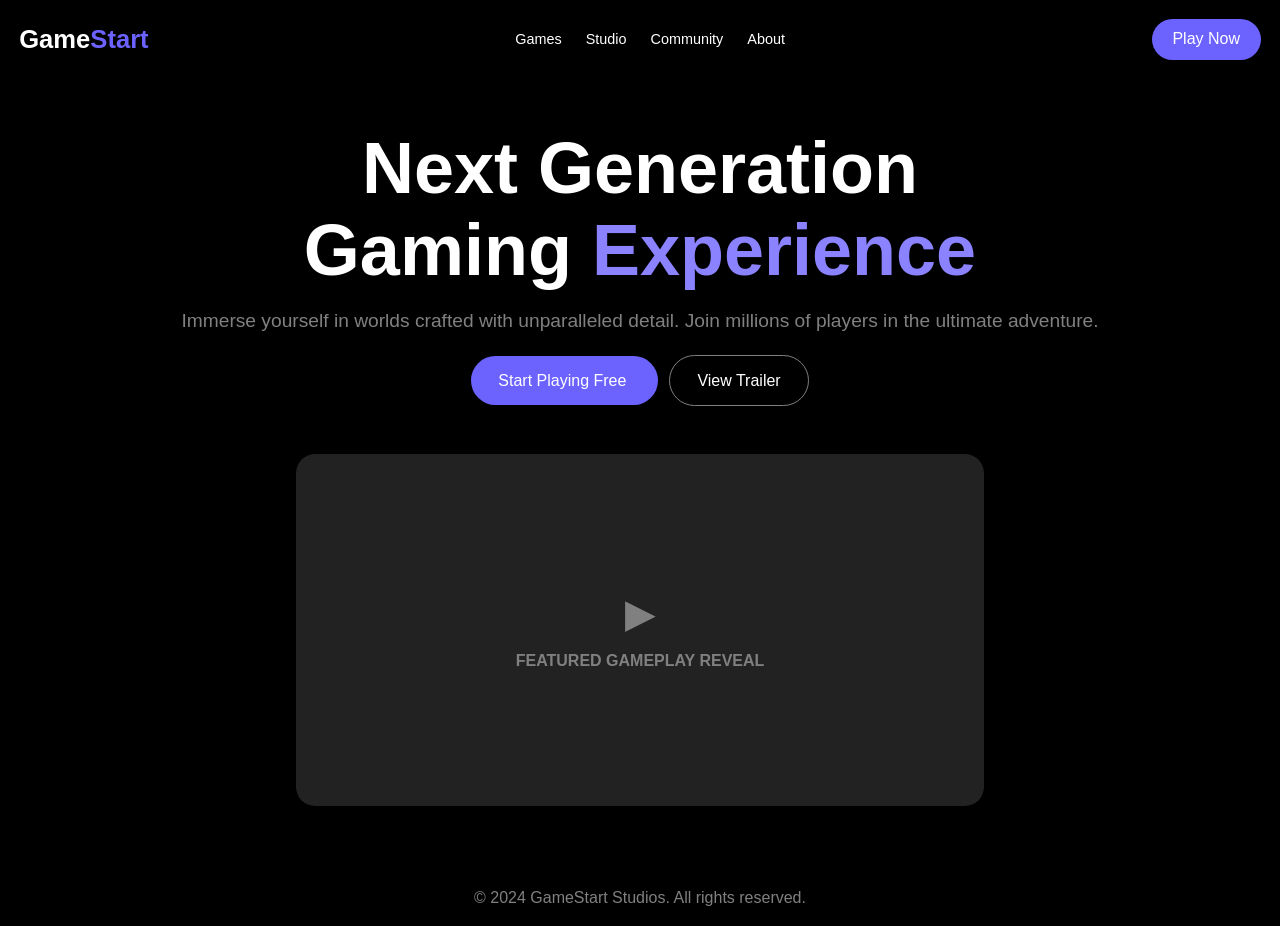
==== index.html @ adb88703 "updated it again.." ====
<!-- index.html -->

<!DOCTYPE html>
<html lang="en">
<head>
    <meta charset="UTF-8">
    <meta name="viewport" content="width=device-width, initial-scale=1.0">
    <title>GameStart</title>

    <link rel="stylesheet" href="styles.css">
</head>
<body>

    <!-- Navigation Bar -->
    <nav class="navbar">

        <div class="logo">
            Game<span>Start</span>
        </div>

        <ul class="nav-links">
            <li><a href="#">Games</a></li>
            <li><a href="#">Studio</a></li>
            <li><a href="#">Community</a></li>
            <li><a href="#">About</a></li>
        </ul>

        <a href="#" class="play-btn">Play Now</a>

    </nav>

    <!-- Hero Section -->
    <section class="hero">

        <h1>
            Next Generation <br>
            Gaming <span>Experience</span>
        </h1>

        <p>
            Immerse yourself in worlds crafted with unparalleled detail.
            Join millions of players in the ultimate adventure.
        </p>

        <!-- Buttons -->
        <div class="hero-buttons">

            <a href="#" class="primary-btn">
                Start Playing Free
            </a>

            <a href="#" class="secondary-btn">
                View Trailer
            </a>

        </div>

        <!-- Video Placeholder -->
        <div class="video-box">

            <div class="play-icon">
                ▶
            </div>

            <h4>FEATURED GAMEPLAY REVEAL</h4>

        </div>

    </section>

    <!-- Footer -->
    <footer>
        © 2024 GameStart Studios. All rights reserved.
    </footer>

</body>
</html>
---- styles.css ----
*{
    margin: 0;
    padding: 0;
}

body{
    background-color: black;
    color: white;
    font-family: Arial;
}

/*navbar*/

.navbar{
    display: flex;
    justify-content: space-between;
    padding: 1.2rem;
    align-items: center;
}

.logo{
    font-size: 1.6rem;
    font-weight: bold;
}

.logo span{
    color: #6c63ff;
}

.nav-links{
    display: flex;
    list-style: none;
    gap: 1.5rem;
}

.nav-links a{
    text-decoration: none;
    color: white;
    font-size: 0.9rem;
}

.nav-links a:hover{
    color: #6c63ff;
}

.play-btn{
    background-color: #6c63ff;
    color: white;
    text-decoration: none;
    padding: 0.7rem 1.3rem;
    border-radius: 1.5rem;
}

.play-btn:hover{
    background-color: #7d75ff;
}

/*hero section*/

.hero{
    text-align: center;
    margin-top: 3rem;
    position: relative;
}

.hero h1{
    font-size: 4.5rem;
}

.hero h1 span{
    color: #8b82ff;
}

.hero p{
    color: gray;
    margin-top: 1.2rem;
    font-size: 1.2rem;
}

/*buttons*/

.hero-buttons{
    margin-top: 2.5rem;
}

.primary-btn{
    background-color: #6c63ff;
    color: white;
    text-decoration: none;
    padding: 1rem 1.7rem;
    border-radius: 2rem;
    margin-right: 0.7rem;
}

.secondary-btn{
    border: 0.1rem solid gray;
    color: white;
    text-decoration: none;
    padding: 1rem 1.7rem;
    border-radius: 2rem;
}

/*video box*/

.video-box{
    width: 43rem;
    height: 22rem;
    background-color: #222;
    margin: auto;
    margin-top: 4rem;

    border-radius: 1.2rem;

    display: flex;
    justify-content: center;
    align-items: center;
    flex-direction: column;
}

.play-icon{
    font-size: 2.5rem;
    color: gray;
}

.video-box h4{
    color: gray;
    margin-top: 1rem;
}

/*footer*/

footer{
    text-align: center;
    margin-top: 4rem;
    padding: 1.2rem;
    color: gray;
}
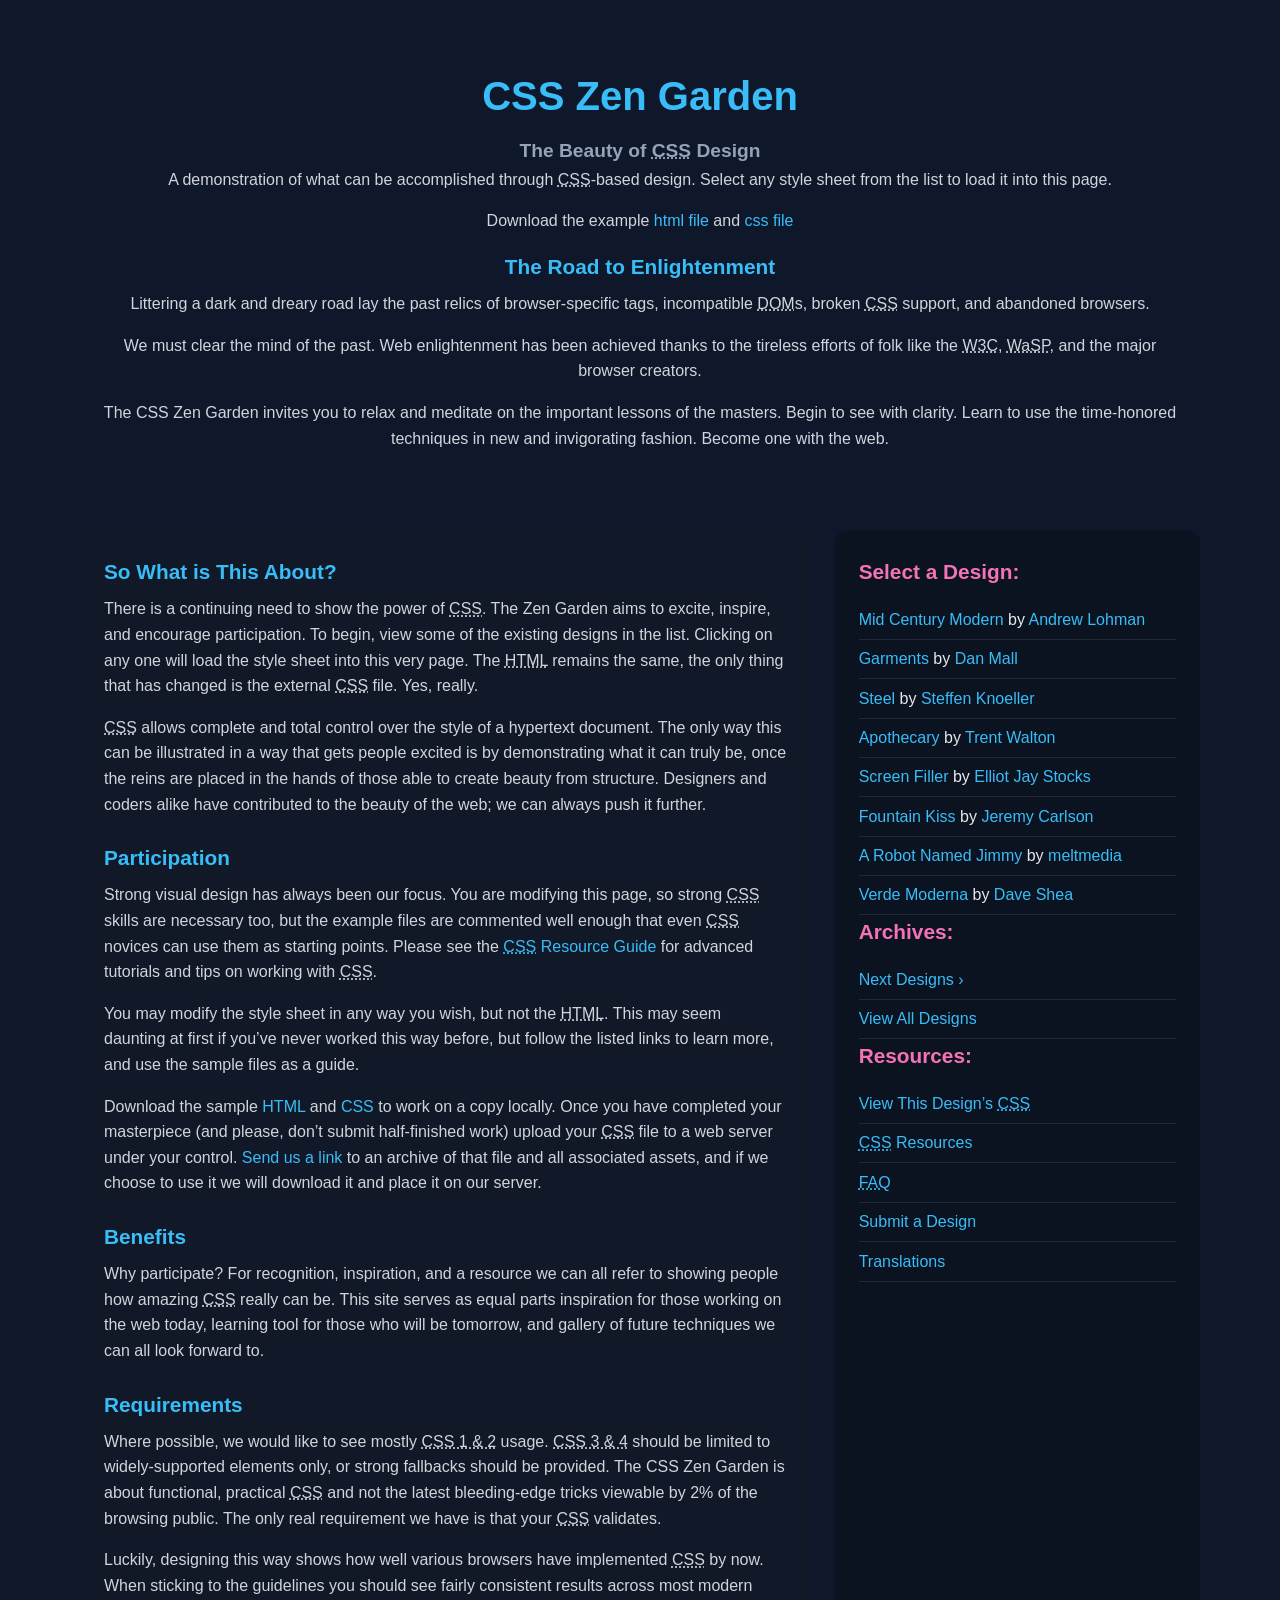
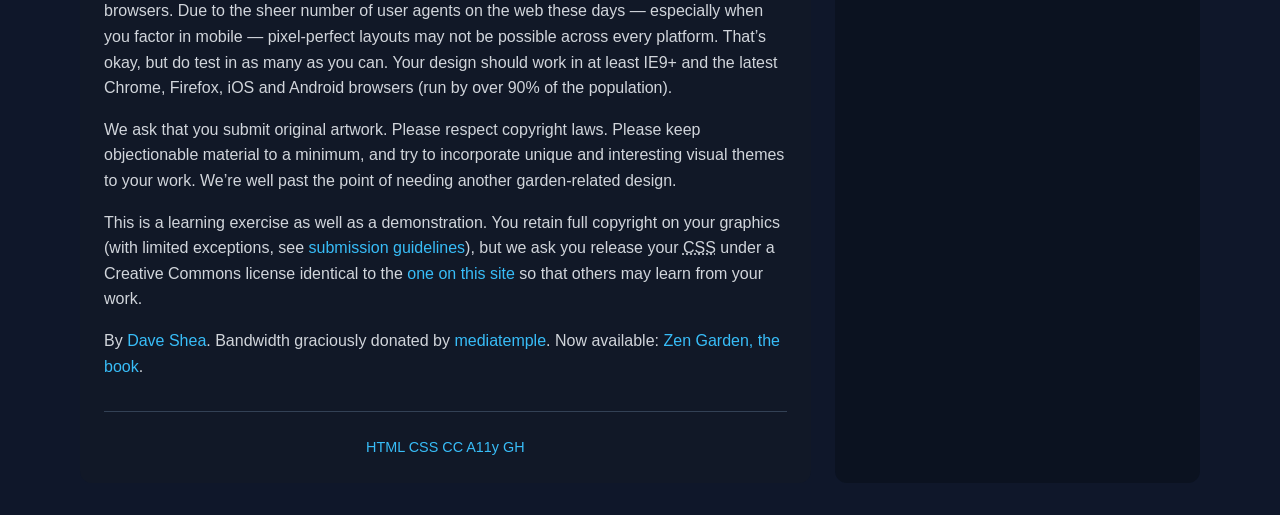
==== commit a68ab673: "completed assone" ====
--- a/index.html
+++ b/index.html
@@ -1,77 +1,200 @@
-<!-- index.html -->
-
 <!DOCTYPE html>
 <html lang="en">
 <head>
-    <meta charset="UTF-8">
-    <meta name="viewport" content="width=device-width, initial-scale=1.0">
-    <title>GameStart</title>
+	<meta charset="utf-8">
+	<title>CSS Zen Garden: The Beauty of CSS Design</title>
+
+	<link rel="stylesheet" media="screen" href="style.css?v=8may2013">
+	<link rel="alternate" type="application/rss+xml" title="RSS" href="http://www.csszengarden.com/zengarden.xml">
+
+	<meta name="viewport" content="width=device-width, initial-scale=1.0">
+	<meta name="author" content="Dave Shea">
+	<meta name="description" content="A demonstration of what can be accomplished visually through CSS-based design.">
+	<meta name="robots" content="all">
+
+
+	<!--[if lt IE 9]>
+	<script src="script/html5shiv.js"></script>
+	<![endif]-->
 
     <link rel="stylesheet" href="styles.css">
 </head>
-<body>
-
-    <!-- Navigation Bar -->
-    <nav class="navbar">
-
-        <div class="logo">
-            Game<span>Start</span>
-        </div>
-
-        <ul class="nav-links">
-            <li><a href="#">Games</a></li>
-            <li><a href="#">Studio</a></li>
-            <li><a href="#">Community</a></li>
-            <li><a href="#">About</a></li>
-        </ul>
-
-        <a href="#" class="play-btn">Play Now</a>
-
-    </nav>
-
-    <!-- Hero Section -->
-    <section class="hero">
-
-        <h1>
-            Next Generation <br>
-            Gaming <span>Experience</span>
-        </h1>
-
-        <p>
-            Immerse yourself in worlds crafted with unparalleled detail.
-            Join millions of players in the ultimate adventure.
-        </p>
-
-        <!-- Buttons -->
-        <div class="hero-buttons">
-
-            <a href="#" class="primary-btn">
-                Start Playing Free
-            </a>
-
-            <a href="#" class="secondary-btn">
-                View Trailer
-            </a>
-
-        </div>
-
-        <!-- Video Placeholder -->
-        <div class="video-box">
-
-            <div class="play-icon">
-                ▶
-            </div>
-
-            <h4>FEATURED GAMEPLAY REVEAL</h4>
-
-        </div>
-
-    </section>
-
-    <!-- Footer -->
-    <footer>
-        © 2024 GameStart Studios. All rights reserved.
-    </footer>
+
+<!--
+
+
+
+	View source is a feature, not a bug. Thanks for your curiosity and
+	interest in participating!
+
+	Here are the submission guidelines for the new and improved csszengarden.com:
+
+	- CSS3? Of course! Prefix for ALL browsers where necessary.
+	- go responsive; test your layout at multiple screen sizes.
+	- your browser testing baseline: IE9+, recent Chrome/Firefox/Safari, and iOS/Android
+	- Graceful degradation is acceptable, and in fact highly encouraged.
+	- use classes for styling. Don't use ids.
+	- web fonts are cool, just make sure you have a license to share the files. Hosted
+	  services that are applied via the CSS file (ie. Google Fonts) will work fine, but
+	  most that require custom HTML won't. TypeKit is supported, see the readme on this
+	  page for usage instructions: https://github.com/mezzoblue/csszengarden.com/
+
+	And a few tips on building your CSS file:
+
+	- use :first-child, :last-child and :nth-child to get at non-classed elements
+	- use ::before and ::after to create pseudo-elements for extra styling
+	- use multiple background images to apply as many as you need to any element
+	- use the Kellum Method for image replacement, if still needed. http://goo.gl/GXxdI
+	- don't rely on the extra divs at the bottom. Use ::before and ::after instead.
+
+		
+-->
+
+<body id="css-zen-garden">
+<div class="page-wrapper">
+
+	<section class="intro" id="zen-intro">
+		<header role="banner">
+			<h1>CSS Zen Garden</h1>
+			<h2>The Beauty of <abbr title="Cascading Style Sheets">CSS</abbr> Design</h2>
+		</header>
+
+		<div class="summary" id="zen-summary" role="article">
+			<p>A demonstration of what can be accomplished through <abbr title="Cascading Style Sheets">CSS</abbr>-based design. Select any style sheet from the list to load it into this page.</p>
+			<p>Download the example <a href="/examples/index" title="This page's source HTML code, not to be modified.">html file</a> and <a href="/examples/style.css" title="This page's sample CSS, the file you may modify.">css file</a></p>
+		</div>
+
+		<div class="preamble" id="zen-preamble" role="article">
+			<h3>The Road to Enlightenment</h3>
+			<p>Littering a dark and dreary road lay the past relics of browser-specific tags, incompatible <abbr title="Document Object Model">DOM</abbr>s, broken <abbr title="Cascading Style Sheets">CSS</abbr> support, and abandoned browsers.</p>
+			<p>We must clear the mind of the past. Web enlightenment has been achieved thanks to the tireless efforts of folk like the <abbr title="World Wide Web Consortium">W3C</abbr>, <abbr title="Web Standards Project">WaSP</abbr>, and the major browser creators.</p>
+			<p>The CSS Zen Garden invites you to relax and meditate on the important lessons of the masters. Begin to see with clarity. Learn to use the time-honored techniques in new and invigorating fashion. Become one with the web.</p>
+		</div>
+	</section>
+
+	<div class="main supporting" id="zen-supporting" role="main">
+		<div class="explanation" id="zen-explanation" role="article">
+			<h3>So What is This About?</h3>
+			<p>There is a continuing need to show the power of <abbr title="Cascading Style Sheets">CSS</abbr>. The Zen Garden aims to excite, inspire, and encourage participation. To begin, view some of the existing designs in the list. Clicking on any one will load the style sheet into this very page. The <abbr title="HyperText Markup Language">HTML</abbr> remains the same, the only thing that has changed is the external <abbr title="Cascading Style Sheets">CSS</abbr> file. Yes, really.</p>
+			<p><abbr title="Cascading Style Sheets">CSS</abbr> allows complete and total control over the style of a hypertext document. The only way this can be illustrated in a way that gets people excited is by demonstrating what it can truly be, once the reins are placed in the hands of those able to create beauty from structure. Designers and coders alike have contributed to the beauty of the web; we can always push it further.</p>
+		</div>
+
+		<div class="participation" id="zen-participation" role="article">
+			<h3>Participation</h3>
+			<p>Strong visual design has always been our focus. You are modifying this page, so strong <abbr title="Cascading Style Sheets">CSS</abbr> skills are necessary too, but the example files are commented well enough that even <abbr title="Cascading Style Sheets">CSS</abbr> novices can use them as starting points. Please see the <a href="/pages/resources/" title="A listing of CSS-related resources"><abbr title="Cascading Style Sheets">CSS</abbr> Resource Guide</a> for advanced tutorials and tips on working with <abbr title="Cascading Style Sheets">CSS</abbr>.</p>
+			<p>You may modify the style sheet in any way you wish, but not the <abbr title="HyperText Markup Language">HTML</abbr>. This may seem daunting at first if you&#8217;ve never worked this way before, but follow the listed links to learn more, and use the sample files as a guide.</p>
+			<p>Download the sample <a href="/examples/index" title="This page's source HTML code, not to be modified.">HTML</a> and <a href="/examples/style.css" title="This page's sample CSS, the file you may modify.">CSS</a> to work on a copy locally. Once you have completed your masterpiece (and please, don&#8217;t submit half-finished work) upload your <abbr title="Cascading Style Sheets">CSS</abbr> file to a web server under your control. <a href="/pages/submit/" title="Use the contact form to send us your CSS file">Send us a link</a> to an archive of that file and all associated assets, and if we choose to use it we will download it and place it on our server.</p>
+		</div>
+
+		<div class="benefits" id="zen-benefits" role="article">
+			<h3>Benefits</h3>
+			<p>Why participate? For recognition, inspiration, and a resource we can all refer to showing people how amazing <abbr title="Cascading Style Sheets">CSS</abbr> really can be. This site serves as equal parts inspiration for those working on the web today, learning tool for those who will be tomorrow, and gallery of future techniques we can all look forward to.</p>
+		</div>
+
+		<div class="requirements" id="zen-requirements" role="article">
+			<h3>Requirements</h3>
+			<p>Where possible, we would like to see mostly <abbr title="Cascading Style Sheets, levels 1 and 2">CSS 1 &amp; 2</abbr> usage. <abbr title="Cascading Style Sheets, levels 3 and 4">CSS 3 &amp; 4</abbr> should be limited to widely-supported elements only, or strong fallbacks should be provided. The CSS Zen Garden is about functional, practical <abbr title="Cascading Style Sheets">CSS</abbr> and not the latest bleeding-edge tricks viewable by 2% of the browsing public. The only real requirement we have is that your <abbr title="Cascading Style Sheets">CSS</abbr> validates.</p>
+			<p>Luckily, designing this way shows how well various browsers have implemented <abbr title="Cascading Style Sheets">CSS</abbr> by now. When sticking to the guidelines you should see fairly consistent results across most modern browsers. Due to the sheer number of user agents on the web these days &#8212; especially when you factor in mobile &#8212; pixel-perfect layouts may not be possible across every platform. That&#8217;s okay, but do test in as many as you can. Your design should work in at least IE9+ and the latest Chrome, Firefox, iOS and Android browsers (run by over 90% of the population).</p>
+			<p>We ask that you submit original artwork. Please respect copyright laws. Please keep objectionable material to a minimum, and try to incorporate unique and interesting visual themes to your work. We&#8217;re well past the point of needing another garden-related design.</p>
+			<p>This is a learning exercise as well as a demonstration. You retain full copyright on your graphics (with limited exceptions, see <a href="/pages/submit/guidelines/">submission guidelines</a>), but we ask you release your <abbr title="Cascading Style Sheets">CSS</abbr> under a Creative Commons license identical to the <a href="http://creativecommons.org/licenses/by-nc-sa/3.0/" title="View the Zen Garden's license information.">one on this site</a> so that others may learn from your work.</p>
+			<p role="contentinfo">By <a href="http://www.mezzoblue.com/">Dave Shea</a>. Bandwidth graciously donated by <a href="http://www.mediatemple.net/">mediatemple</a>. Now available: <a href="http://www.amazon.com/exec/obidos/ASIN/0321303474/mezzoblue-20/">Zen Garden, the book</a>.</p>
+		</div>
+
+		<footer>
+			<a href="http://validator.w3.org/check/referer" title="Check the validity of this site&#8217;s HTML" class="zen-validate-html">HTML</a>
+			<a href="http://jigsaw.w3.org/css-validator/check/referer" title="Check the validity of this site&#8217;s CSS" class="zen-validate-css">CSS</a>
+			<a href="http://creativecommons.org/licenses/by-nc-sa/3.0/" title="View the Creative Commons license of this site: Attribution-NonCommercial-ShareAlike." class="zen-license">CC</a>
+			<a href="http://mezzoblue.com/zengarden/faq/#aaa" title="Read about the accessibility of this site" class="zen-accessibility">A11y</a>
+			<a href="https://github.com/mezzoblue/csszengarden.com" title="Fork this site on Github" class="zen-github">GH</a>
+		</footer>
+
+	</div>
+
+
+	<aside class="sidebar" role="complementary">
+		<div class="wrapper">
+
+			<div class="design-selection" id="design-selection">
+				<h3 class="select">Select a Design:</h3>
+				<nav role="navigation">
+					<ul>
+					<li>
+						<a href="/221/" class="design-name">Mid Century Modern</a> by						<a href="http://andrewlohman.com/" class="designer-name">Andrew Lohman</a>
+					</li>					<li>
+						<a href="/220/" class="design-name">Garments</a> by						<a href="http://danielmall.com/" class="designer-name">Dan Mall</a>
+					</li>					<li>
+						<a href="/219/" class="design-name">Steel</a> by						<a href="http://steffen-knoeller.de" class="designer-name">Steffen Knoeller</a>
+					</li>					<li>
+						<a href="/218/" class="design-name">Apothecary</a> by						<a href="http://trentwalton.com" class="designer-name">Trent Walton</a>
+					</li>					<li>
+						<a href="/217/" class="design-name">Screen Filler</a> by						<a href="http://elliotjaystocks.com/" class="designer-name">Elliot Jay Stocks</a>
+					</li>					<li>
+						<a href="/216/" class="design-name">Fountain Kiss</a> by						<a href="http://jeremycarlson.com" class="designer-name">Jeremy Carlson</a>
+					</li>					<li>
+						<a href="/215/" class="design-name">A Robot Named Jimmy</a> by						<a href="http://meltmedia.com/" class="designer-name">meltmedia</a>
+					</li>					<li>
+						<a href="/214/" class="design-name">Verde Moderna</a> by						<a href="http://www.mezzoblue.com/" class="designer-name">Dave Shea</a>
+					</li>					</ul>
+				</nav>
+			</div>
+
+			<div class="design-archives" id="design-archives">
+				<h3 class="archives">Archives:</h3>
+				<nav role="navigation">
+					<ul>
+						<li class="next">
+							<a href="/214/page1">
+								Next Designs <span class="indicator">&rsaquo;</span>
+							</a>
+						</li>
+						<li class="viewall">
+							<a href="/pages/alldesigns/" title="View every submission to the Zen Garden.">
+								View All Designs							</a>
+						</li>
+					</ul>
+				</nav>
+			</div>
+
+			<div class="zen-resources" id="zen-resources">
+				<h3 class="resources">Resources:</h3>
+				<ul>
+					<li class="view-css">
+						<a href="style.css" title="View the source CSS file of the currently-viewed design.">
+							View This Design&#8217;s <abbr title="Cascading Style Sheets">CSS</abbr>						</a>
+					</li>
+					<li class="css-resources">
+						<a href="/pages/resources/" title="Links to great sites with information on using CSS.">
+							<abbr title="Cascading Style Sheets">CSS</abbr> Resources						</a>
+					</li>
+					<li class="zen-faq">
+						<a href="/pages/faq/" title="A list of Frequently Asked Questions about the Zen Garden.">
+							<abbr title="Frequently Asked Questions">FAQ</abbr>						</a>
+					</li>
+					<li class="zen-submit">
+						<a href="/pages/submit/" title="Send in your own CSS file.">
+							Submit a Design						</a>
+					</li>
+					<li class="zen-translations">
+						<a href="/pages/translations/" title="View translated versions of this page.">
+							Translations						</a>
+					</li>
+				</ul>
+			</div>
+		</div>
+	</aside>
+
+
+</div>
+
+<!--
+
+	These superfluous divs/spans were originally provided as catch-alls to add extra imagery.
+	These days we have full ::before and ::after support, favour using those instead.
+	These only remain for historical design compatibility. They might go away one day.
+		
+-->
+<div class="extra1" role="presentation"></div><div class="extra2" role="presentation"></div><div class="extra3" role="presentation"></div>
+<div class="extra4" role="presentation"></div><div class="extra5" role="presentation"></div><div class="extra6" role="presentation"></div>
 
 </body>
 </html>
--- a/styles.css
+++ b/styles.css
@@ -1,137 +1,128 @@
-*{
-    margin: 0;
-    padding: 0;
+* {
+  margin: 0;
+  padding: 0;
+  box-sizing: border-box;
 }
 
-body{
-    background-color: black;
-    color: white;
-    font-family: Arial;
+html {
+  font-size: 16px;
 }
 
-/*navbar*/
-
-.navbar{
-    display: flex;
-    justify-content: space-between;
-    padding: 1.2rem;
-    align-items: center;
+body {
+  font-family: Arial, sans-serif;
+  background: #0f172a;
+  color: #e5e7eb;
+  line-height: 1.6;
+  padding: 2rem;
 }
 
-.logo{
-    font-size: 1.6rem;
-    font-weight: bold;
+.page-wrapper {
+  max-width: 70rem;
+  margin: 0 auto;
+  display: grid;
+  grid-template-columns: 2fr 1fr;
+  gap: 1.5rem;
 }
 
-.logo span{
-    color: #6c63ff;
+/*header*/
+.intro {
+  grid-column: 1 / -1;
+  text-align: center;
+  padding: 2rem 1rem;
 }
 
-.nav-links{
-    display: flex;
-    list-style: none;
-    gap: 1.5rem;
+h1 {
+  font-size: 2.5rem;
+  color: #38bdf8;
 }
 
-.nav-links a{
-    text-decoration: none;
-    color: white;
-    font-size: 0.9rem;
+h2 {
+  font-size: 1.2rem;
+  color: #94a3b8;
+  margin-top: 0.5rem;
 }
 
-.nav-links a:hover{
-    color: #6c63ff;
+/*main content*/
+.main {
+  background: #111827;
+  padding: 1.5rem;
+  border-radius: 0.75rem;
 }
 
-.play-btn{
-    background-color: #6c63ff;
-    color: white;
-    text-decoration: none;
-    padding: 0.7rem 1.3rem;
-    border-radius: 1.5rem;
+/*sections in main*/
+.preamble,
+.explanation,
+.participation,
+.benefits,
+.requirements {
+  margin-bottom: 1.5rem;
 }
 
-.play-btn:hover{
-    background-color: #7d75ff;
+h3 {
+  font-size: 1.3rem;
+  color: #38bdf8;
+  margin-bottom: 0.5rem;
 }
 
-/*hero section*/
-
-.hero{
-    text-align: center;
-    margin-top: 3rem;
-    position: relative;
+/*text*/
+p {
+  margin-bottom: 1rem;
+  color: #d1d5db;
 }
 
-.hero h1{
-    font-size: 4.5rem;
+/*sidebar*/
+.sidebar {
+  background: #0b1220;
+  padding: 1.5rem;
+  border-radius: 0.75rem;
 }
 
-.hero h1 span{
-    color: #8b82ff;
+.sidebar h3 {
+  color: #f472b6;
+  margin-bottom: 0.75rem;
 }
 
-.hero p{
-    color: gray;
-    margin-top: 1.2rem;
-    font-size: 1.2rem;
+.sidebar ul {
+  list-style: none;
 }
 
-/*buttons*/
-
-.hero-buttons{
-    margin-top: 2.5rem;
+.sidebar li {
+  padding: 0.4rem 0;
+  border-bottom: 1px solid #1f2937;
 }
 
-.primary-btn{
-    background-color: #6c63ff;
-    color: white;
-    text-decoration: none;
-    padding: 1rem 1.7rem;
-    border-radius: 2rem;
-    margin-right: 0.7rem;
+/*links*/
+a {
+  color: #38bdf8;
+  text-decoration: none;
 }
 
-.secondary-btn{
-    border: 0.1rem solid gray;
-    color: white;
-    text-decoration: none;
-    padding: 1rem 1.7rem;
-    border-radius: 2rem;
-}
-
-/*video box*/
-
-.video-box{
-    width: 43rem;
-    height: 22rem;
-    background-color: #222;
-    margin: auto;
-    margin-top: 4rem;
-
-    border-radius: 1.2rem;
-
-    display: flex;
-    justify-content: center;
-    align-items: center;
-    flex-direction: column;
-}
-
-.play-icon{
-    font-size: 2.5rem;
-    color: gray;
-}
-
-.video-box h4{
-    color: gray;
-    margin-top: 1rem;
+a:hover {
+  color: #f472b6;
+  text-decoration: underline;
 }
 
 /*footer*/
+footer {
+  grid-column: 1 / -1;
+  text-align: center;
+  margin-top: 2rem;
+  padding-top: 1.5rem;
+  border-top: 1px solid #334155;
+  color: #94a3b8;
+  font-size: 0.9rem;
+}
 
-footer{
-    text-align: center;
-    margin-top: 4rem;
-    padding: 1.2rem;
-    color: gray;
+/*small hover effect */
+.main:hover,
+.sidebar:hover {
+  transform: translateY(-2px);
+  transition: 0.2s;
+}
+
+/*for smaller screens*/
+@media (max-width: 48rem) {
+  .page-wrapper {
+    grid-template-columns: 1fr;
+  }
 }
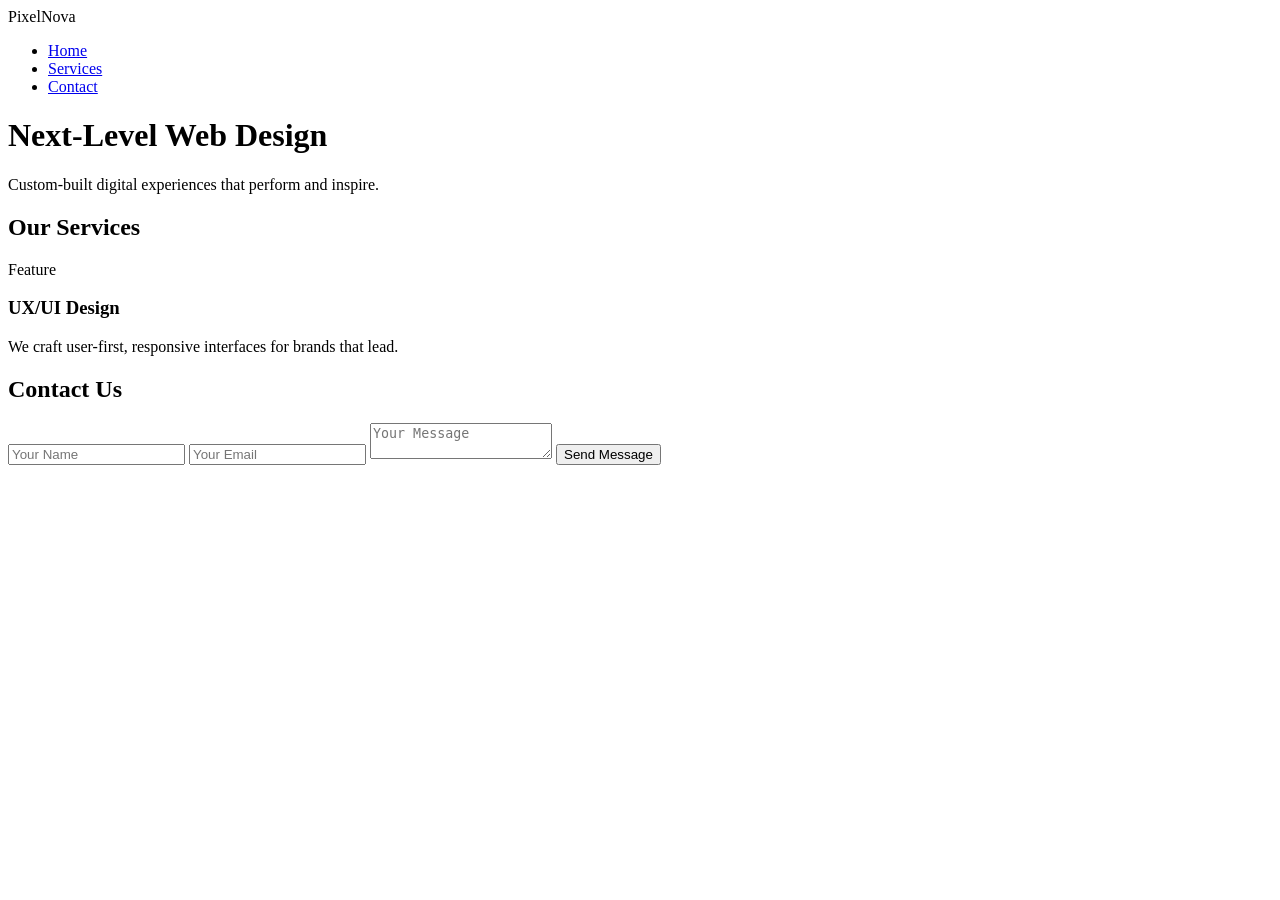
==== commit 569c1ca5: "Add files via upload" ====
--- a/index.html
+++ b/index.html
@@ -1,200 +1,55 @@
 <!DOCTYPE html>
 <html lang="en">
+
 <head>
-	<meta charset="utf-8">
-	<title>CSS Zen Garden: The Beauty of CSS Design</title>
-
-	<link rel="stylesheet" media="screen" href="style.css?v=8may2013">
-	<link rel="alternate" type="application/rss+xml" title="RSS" href="http://www.csszengarden.com/zengarden.xml">
-
-	<meta name="viewport" content="width=device-width, initial-scale=1.0">
-	<meta name="author" content="Dave Shea">
-	<meta name="description" content="A demonstration of what can be accomplished visually through CSS-based design.">
-	<meta name="robots" content="all">
-
-
-	<!--[if lt IE 9]>
-	<script src="script/html5shiv.js"></script>
-	<![endif]-->
-
-    <link rel="stylesheet" href="styles.css">
+    <meta charset="UTF-8" />
+    <meta name="viewport" content="width=device-width, initial-scale=1.0" />
+    <title>PixelNova</title>
+    <link href="https://fonts.googleapis.com/css2?family=Roboto:wght@400;700&display=swap" rel="stylesheet" />
+    <link rel="stylesheet" href="css/solution.css" />
 </head>
 
-<!--
+<body>
 
+    <!-- Navigation -->
+    <nav>
+        <div class="logo">PixelNova</div>
+        <ul>
+            <li><a href="#hero">Home</a></li>
+            <li><a href="#services">Services</a></li>
+            <li><a href="#contact">Contact</a></li>
+        </ul>
+    </nav>
 
+    <!-- Hero Section -->
+    <header class="hero" id="hero">
+        <div class="content">
+            <h1>Next-Level Web Design</h1>
+            <p>Custom-built digital experiences that perform and inspire.</p>
+        </div>
+    </header>
 
-	View source is a feature, not a bug. Thanks for your curiosity and
-	interest in participating!
+    <!-- Services Section -->
+    <section id="services">
+        <h2>Our Services</h2>
+        <div class="card">
+            <span class="badge">Feature</span>
+            <h3>UX/UI Design</h3>
+            <p>We craft user-first, responsive interfaces for brands that lead.</p>
+        </div>
+    </section>
 
-	Here are the submission guidelines for the new and improved csszengarden.com:
-
-	- CSS3? Of course! Prefix for ALL browsers where necessary.
-	- go responsive; test your layout at multiple screen sizes.
-	- your browser testing baseline: IE9+, recent Chrome/Firefox/Safari, and iOS/Android
-	- Graceful degradation is acceptable, and in fact highly encouraged.
-	- use classes for styling. Don't use ids.
-	- web fonts are cool, just make sure you have a license to share the files. Hosted
-	  services that are applied via the CSS file (ie. Google Fonts) will work fine, but
-	  most that require custom HTML won't. TypeKit is supported, see the readme on this
-	  page for usage instructions: https://github.com/mezzoblue/csszengarden.com/
-
-	And a few tips on building your CSS file:
-
-	- use :first-child, :last-child and :nth-child to get at non-classed elements
-	- use ::before and ::after to create pseudo-elements for extra styling
-	- use multiple background images to apply as many as you need to any element
-	- use the Kellum Method for image replacement, if still needed. http://goo.gl/GXxdI
-	- don't rely on the extra divs at the bottom. Use ::before and ::after instead.
-
-		
--->
-
-<body id="css-zen-garden">
-<div class="page-wrapper">
-
-	<section class="intro" id="zen-intro">
-		<header role="banner">
-			<h1>CSS Zen Garden</h1>
-			<h2>The Beauty of <abbr title="Cascading Style Sheets">CSS</abbr> Design</h2>
-		</header>
-
-		<div class="summary" id="zen-summary" role="article">
-			<p>A demonstration of what can be accomplished through <abbr title="Cascading Style Sheets">CSS</abbr>-based design. Select any style sheet from the list to load it into this page.</p>
-			<p>Download the example <a href="/examples/index" title="This page's source HTML code, not to be modified.">html file</a> and <a href="/examples/style.css" title="This page's sample CSS, the file you may modify.">css file</a></p>
-		</div>
-
-		<div class="preamble" id="zen-preamble" role="article">
-			<h3>The Road to Enlightenment</h3>
-			<p>Littering a dark and dreary road lay the past relics of browser-specific tags, incompatible <abbr title="Document Object Model">DOM</abbr>s, broken <abbr title="Cascading Style Sheets">CSS</abbr> support, and abandoned browsers.</p>
-			<p>We must clear the mind of the past. Web enlightenment has been achieved thanks to the tireless efforts of folk like the <abbr title="World Wide Web Consortium">W3C</abbr>, <abbr title="Web Standards Project">WaSP</abbr>, and the major browser creators.</p>
-			<p>The CSS Zen Garden invites you to relax and meditate on the important lessons of the masters. Begin to see with clarity. Learn to use the time-honored techniques in new and invigorating fashion. Become one with the web.</p>
-		</div>
-	</section>
-
-	<div class="main supporting" id="zen-supporting" role="main">
-		<div class="explanation" id="zen-explanation" role="article">
-			<h3>So What is This About?</h3>
-			<p>There is a continuing need to show the power of <abbr title="Cascading Style Sheets">CSS</abbr>. The Zen Garden aims to excite, inspire, and encourage participation. To begin, view some of the existing designs in the list. Clicking on any one will load the style sheet into this very page. The <abbr title="HyperText Markup Language">HTML</abbr> remains the same, the only thing that has changed is the external <abbr title="Cascading Style Sheets">CSS</abbr> file. Yes, really.</p>
-			<p><abbr title="Cascading Style Sheets">CSS</abbr> allows complete and total control over the style of a hypertext document. The only way this can be illustrated in a way that gets people excited is by demonstrating what it can truly be, once the reins are placed in the hands of those able to create beauty from structure. Designers and coders alike have contributed to the beauty of the web; we can always push it further.</p>
-		</div>
-
-		<div class="participation" id="zen-participation" role="article">
-			<h3>Participation</h3>
-			<p>Strong visual design has always been our focus. You are modifying this page, so strong <abbr title="Cascading Style Sheets">CSS</abbr> skills are necessary too, but the example files are commented well enough that even <abbr title="Cascading Style Sheets">CSS</abbr> novices can use them as starting points. Please see the <a href="/pages/resources/" title="A listing of CSS-related resources"><abbr title="Cascading Style Sheets">CSS</abbr> Resource Guide</a> for advanced tutorials and tips on working with <abbr title="Cascading Style Sheets">CSS</abbr>.</p>
-			<p>You may modify the style sheet in any way you wish, but not the <abbr title="HyperText Markup Language">HTML</abbr>. This may seem daunting at first if you&#8217;ve never worked this way before, but follow the listed links to learn more, and use the sample files as a guide.</p>
-			<p>Download the sample <a href="/examples/index" title="This page's source HTML code, not to be modified.">HTML</a> and <a href="/examples/style.css" title="This page's sample CSS, the file you may modify.">CSS</a> to work on a copy locally. Once you have completed your masterpiece (and please, don&#8217;t submit half-finished work) upload your <abbr title="Cascading Style Sheets">CSS</abbr> file to a web server under your control. <a href="/pages/submit/" title="Use the contact form to send us your CSS file">Send us a link</a> to an archive of that file and all associated assets, and if we choose to use it we will download it and place it on our server.</p>
-		</div>
-
-		<div class="benefits" id="zen-benefits" role="article">
-			<h3>Benefits</h3>
-			<p>Why participate? For recognition, inspiration, and a resource we can all refer to showing people how amazing <abbr title="Cascading Style Sheets">CSS</abbr> really can be. This site serves as equal parts inspiration for those working on the web today, learning tool for those who will be tomorrow, and gallery of future techniques we can all look forward to.</p>
-		</div>
-
-		<div class="requirements" id="zen-requirements" role="article">
-			<h3>Requirements</h3>
-			<p>Where possible, we would like to see mostly <abbr title="Cascading Style Sheets, levels 1 and 2">CSS 1 &amp; 2</abbr> usage. <abbr title="Cascading Style Sheets, levels 3 and 4">CSS 3 &amp; 4</abbr> should be limited to widely-supported elements only, or strong fallbacks should be provided. The CSS Zen Garden is about functional, practical <abbr title="Cascading Style Sheets">CSS</abbr> and not the latest bleeding-edge tricks viewable by 2% of the browsing public. The only real requirement we have is that your <abbr title="Cascading Style Sheets">CSS</abbr> validates.</p>
-			<p>Luckily, designing this way shows how well various browsers have implemented <abbr title="Cascading Style Sheets">CSS</abbr> by now. When sticking to the guidelines you should see fairly consistent results across most modern browsers. Due to the sheer number of user agents on the web these days &#8212; especially when you factor in mobile &#8212; pixel-perfect layouts may not be possible across every platform. That&#8217;s okay, but do test in as many as you can. Your design should work in at least IE9+ and the latest Chrome, Firefox, iOS and Android browsers (run by over 90% of the population).</p>
-			<p>We ask that you submit original artwork. Please respect copyright laws. Please keep objectionable material to a minimum, and try to incorporate unique and interesting visual themes to your work. We&#8217;re well past the point of needing another garden-related design.</p>
-			<p>This is a learning exercise as well as a demonstration. You retain full copyright on your graphics (with limited exceptions, see <a href="/pages/submit/guidelines/">submission guidelines</a>), but we ask you release your <abbr title="Cascading Style Sheets">CSS</abbr> under a Creative Commons license identical to the <a href="http://creativecommons.org/licenses/by-nc-sa/3.0/" title="View the Zen Garden's license information.">one on this site</a> so that others may learn from your work.</p>
-			<p role="contentinfo">By <a href="http://www.mezzoblue.com/">Dave Shea</a>. Bandwidth graciously donated by <a href="http://www.mediatemple.net/">mediatemple</a>. Now available: <a href="http://www.amazon.com/exec/obidos/ASIN/0321303474/mezzoblue-20/">Zen Garden, the book</a>.</p>
-		</div>
-
-		<footer>
-			<a href="http://validator.w3.org/check/referer" title="Check the validity of this site&#8217;s HTML" class="zen-validate-html">HTML</a>
-			<a href="http://jigsaw.w3.org/css-validator/check/referer" title="Check the validity of this site&#8217;s CSS" class="zen-validate-css">CSS</a>
-			<a href="http://creativecommons.org/licenses/by-nc-sa/3.0/" title="View the Creative Commons license of this site: Attribution-NonCommercial-ShareAlike." class="zen-license">CC</a>
-			<a href="http://mezzoblue.com/zengarden/faq/#aaa" title="Read about the accessibility of this site" class="zen-accessibility">A11y</a>
-			<a href="https://github.com/mezzoblue/csszengarden.com" title="Fork this site on Github" class="zen-github">GH</a>
-		</footer>
-
-	</div>
-
-
-	<aside class="sidebar" role="complementary">
-		<div class="wrapper">
-
-			<div class="design-selection" id="design-selection">
-				<h3 class="select">Select a Design:</h3>
-				<nav role="navigation">
-					<ul>
-					<li>
-						<a href="/221/" class="design-name">Mid Century Modern</a> by						<a href="http://andrewlohman.com/" class="designer-name">Andrew Lohman</a>
-					</li>					<li>
-						<a href="/220/" class="design-name">Garments</a> by						<a href="http://danielmall.com/" class="designer-name">Dan Mall</a>
-					</li>					<li>
-						<a href="/219/" class="design-name">Steel</a> by						<a href="http://steffen-knoeller.de" class="designer-name">Steffen Knoeller</a>
-					</li>					<li>
-						<a href="/218/" class="design-name">Apothecary</a> by						<a href="http://trentwalton.com" class="designer-name">Trent Walton</a>
-					</li>					<li>
-						<a href="/217/" class="design-name">Screen Filler</a> by						<a href="http://elliotjaystocks.com/" class="designer-name">Elliot Jay Stocks</a>
-					</li>					<li>
-						<a href="/216/" class="design-name">Fountain Kiss</a> by						<a href="http://jeremycarlson.com" class="designer-name">Jeremy Carlson</a>
-					</li>					<li>
-						<a href="/215/" class="design-name">A Robot Named Jimmy</a> by						<a href="http://meltmedia.com/" class="designer-name">meltmedia</a>
-					</li>					<li>
-						<a href="/214/" class="design-name">Verde Moderna</a> by						<a href="http://www.mezzoblue.com/" class="designer-name">Dave Shea</a>
-					</li>					</ul>
-				</nav>
-			</div>
-
-			<div class="design-archives" id="design-archives">
-				<h3 class="archives">Archives:</h3>
-				<nav role="navigation">
-					<ul>
-						<li class="next">
-							<a href="/214/page1">
-								Next Designs <span class="indicator">&rsaquo;</span>
-							</a>
-						</li>
-						<li class="viewall">
-							<a href="/pages/alldesigns/" title="View every submission to the Zen Garden.">
-								View All Designs							</a>
-						</li>
-					</ul>
-				</nav>
-			</div>
-
-			<div class="zen-resources" id="zen-resources">
-				<h3 class="resources">Resources:</h3>
-				<ul>
-					<li class="view-css">
-						<a href="style.css" title="View the source CSS file of the currently-viewed design.">
-							View This Design&#8217;s <abbr title="Cascading Style Sheets">CSS</abbr>						</a>
-					</li>
-					<li class="css-resources">
-						<a href="/pages/resources/" title="Links to great sites with information on using CSS.">
-							<abbr title="Cascading Style Sheets">CSS</abbr> Resources						</a>
-					</li>
-					<li class="zen-faq">
-						<a href="/pages/faq/" title="A list of Frequently Asked Questions about the Zen Garden.">
-							<abbr title="Frequently Asked Questions">FAQ</abbr>						</a>
-					</li>
-					<li class="zen-submit">
-						<a href="/pages/submit/" title="Send in your own CSS file.">
-							Submit a Design						</a>
-					</li>
-					<li class="zen-translations">
-						<a href="/pages/translations/" title="View translated versions of this page.">
-							Translations						</a>
-					</li>
-				</ul>
-			</div>
-		</div>
-	</aside>
-
-
-</div>
-
-<!--
-
-	These superfluous divs/spans were originally provided as catch-alls to add extra imagery.
-	These days we have full ::before and ::after support, favour using those instead.
-	These only remain for historical design compatibility. They might go away one day.
-		
--->
-<div class="extra1" role="presentation"></div><div class="extra2" role="presentation"></div><div class="extra3" role="presentation"></div>
-<div class="extra4" role="presentation"></div><div class="extra5" role="presentation"></div><div class="extra6" role="presentation"></div>
+    <!-- Contact Section -->
+    <section id="contact">
+        <h2>Contact Us</h2>
+        <form class="contact-form">
+            <input type="text" placeholder="Your Name" />
+            <input type="email" placeholder="Your Email" />
+            <textarea placeholder="Your Message"></textarea>
+            <button type="submit">Send Message</button>
+        </form>
+    </section>
 
 </body>
+
 </html>
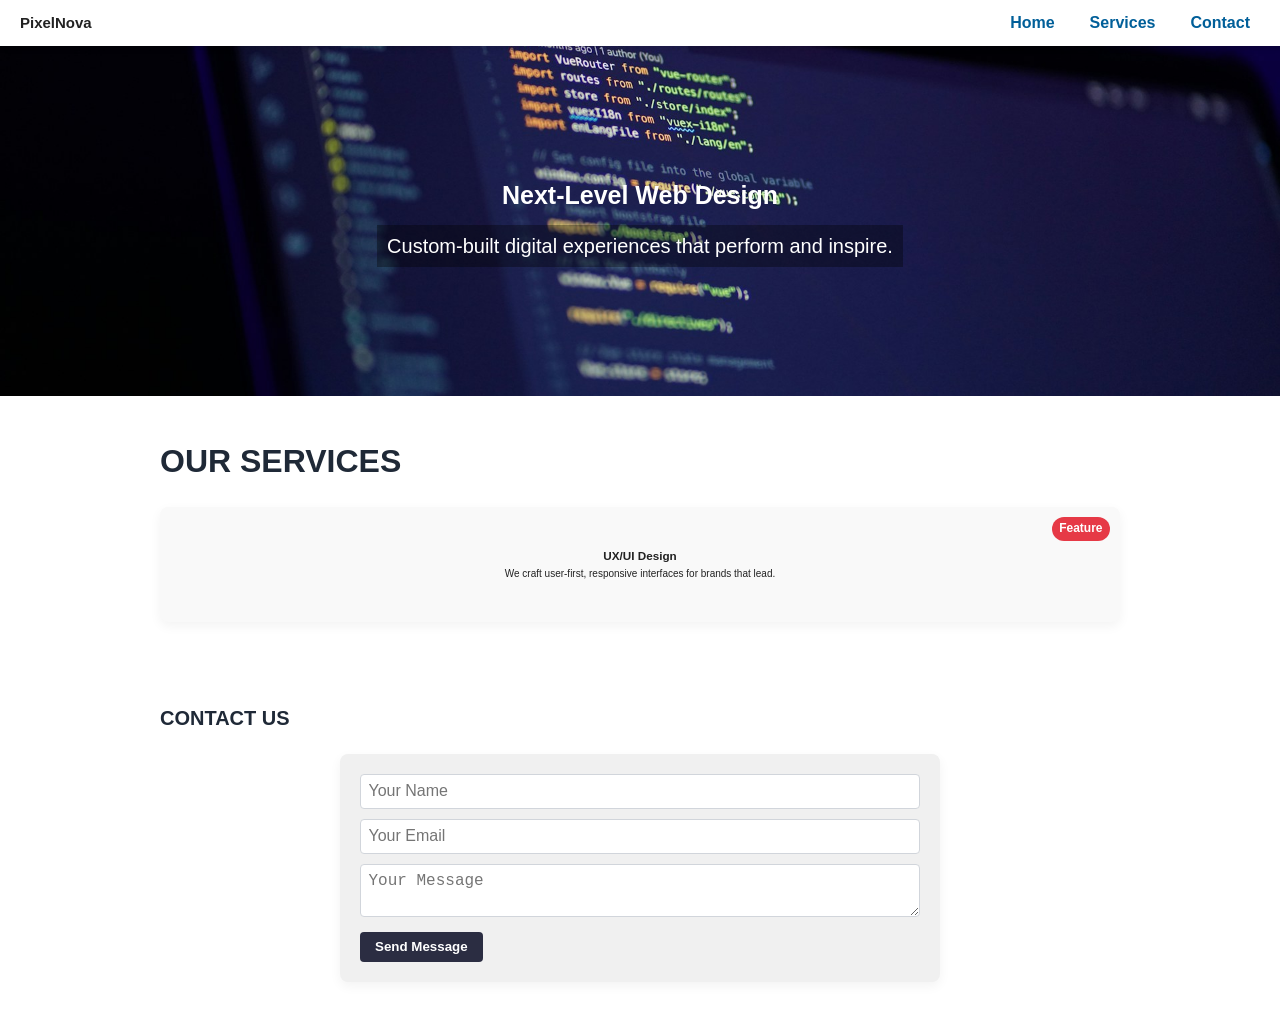
==== commit 38731d82: "finished CSS" ====
--- a/index.html
+++ b/index.html
@@ -6,7 +6,7 @@
     <meta name="viewport" content="width=device-width, initial-scale=1.0" />
     <title>PixelNova</title>
     <link href="https://fonts.googleapis.com/css2?family=Roboto:wght@400;700&display=swap" rel="stylesheet" />
-    <link rel="stylesheet" href="css/solution.css" />
+    <link rel="stylesheet" href="styles.css" />
 </head>
 
 <body>
--- a/styles.css
+++ b/styles.css
@@ -0,0 +1,170 @@
+/* General Reset & Typography */
+* {
+  box-sizing: border-box;
+  margin: 0;
+  padding: 0;
+  /* 1. Set box-sizing so padding and border are included in element size (1 mark) */
+}
+
+html {
+  font-size: 62.5%; /* Simplifies rem-based sizing */
+}
+
+body {
+  /* 2. Use a custom web font (2 marks) */
+  font-family: 'Open Sans', sans-serif;
+  color: #222;
+  line-height: 1.6;
+}
+
+/* Navigation */
+nav {
+  /* 3. Make the navbar stick to the top of the page when scrolling (2 marks) */
+  position: sticky;
+  top: 0;
+  width: 100%;
+  z-index: 1000;
+  background: white;
+  display: flex;
+  justify-content: space-between;
+  align-items: center;
+  padding: 1rem 2rem;
+  box-shadow: 0 2px 6px rgba(0, 0, 0, 0.1);
+}
+
+nav .logo {
+  font-weight: 700;
+  font-size: 1.5rem;
+}
+
+nav ul {
+  display: flex;
+  gap: 1.5rem;
+  list-style: none;
+}
+
+/* 4. Style the navigation links (font, spacing, color, hover) (2 marks) */
+nav a {
+  text-decoration: none;
+  color: #005f99;
+  font-size: 1.6rem;
+  font-weight: 600;
+  padding: 0.5rem 1rem;
+  transition: color 0.3s ease;
+}
+
+nav a:hover {
+  color: #e63946;
+}
+
+/* Hero Section */
+.hero {
+  /* 5. Add and center a background image (2 marks) */
+  background-image: url('vscodepic.jpg');
+  background-position: center;
+  background-repeat: no-repeat;
+  background-size: cover;
+  min-height: 35rem;
+  display: flex;
+  flex-direction: column;
+  justify-content: center;
+  align-items: center;
+  color: white;
+  text-align: center;
+  padding: 6rem 2rem;
+}
+
+.hero h1 {
+  /* 6. Set font size equal to 25px using rem units (1 mark) */
+  font-weight: 700;
+  font-size: 2.5rem;
+}
+
+.hero p {
+  margin-top: 1rem;
+  /* 7. Set font size equal to 20px using rem units (1 mark) */
+  font-size: 2rem;
+  background: rgba(0, 0, 0, 0.35);
+  padding: 0.5rem 1rem;
+}
+
+/* Section Base */
+section {
+  padding: 4rem 2rem;
+  max-width: 1000px;
+  margin: auto;
+}
+
+/* Services */
+#services h2 {
+  font-size: 3.2rem;
+  margin-bottom: 2rem;
+  /* 8. Make text uppercase (1 mark) */
+  text-transform: uppercase;
+  color: #1f2937;
+}
+
+.card {
+  background: #f9f9f9;
+  padding: 4rem 2rem;
+  border-radius: 8px;
+  box-shadow: 0 4px 12px rgba(0, 0, 0, 0.05);
+  text-align: center;
+  position: relative;
+}
+
+.badge {
+  /* 9. Position the badge over the top-right corner of the card (4 marks) */
+  background: #e63946;
+  color: white;
+  padding: 0.25rem 0.75rem;
+  border-radius: 999px;
+  font-size: 1.2rem;
+  font-weight: bold;
+  position: absolute;
+  top: 1rem;
+  right: 1rem;
+}
+
+/* Contact Form */
+#contact h2 {
+  font-size: 2rem;
+  margin-bottom: 2rem;
+  text-transform: uppercase;
+  color: #1f2937;
+}
+
+.contact-form {
+  background: #f0f0f0;
+  padding: 2rem;
+  border-radius: 8px;
+  box-shadow: 0 4px 12px rgba(0, 0, 0, 0.05);
+  max-width: 600px;
+  margin: auto;
+}
+
+.contact-form input,
+.contact-form textarea {
+  width: 100%;
+  padding: 0.75rem;
+  margin-bottom: 1rem;
+  border: 1px solid #d1d5db;
+  border-radius: 4px;
+  background: white;
+  font-size: 1.6rem;
+  /* 10. Style form inputs and textarea based on mockup (4 marks) */
+}
+
+.contact-form button {
+  background: #2b2d42;
+  color: white;
+  padding: 0.75rem 1.5rem;
+  border: none;
+  border-radius: 4px;
+  font-weight: bold;
+  cursor: pointer;
+}
+
+.contact-form button:hover {
+  opacity: 0.9;
+}
